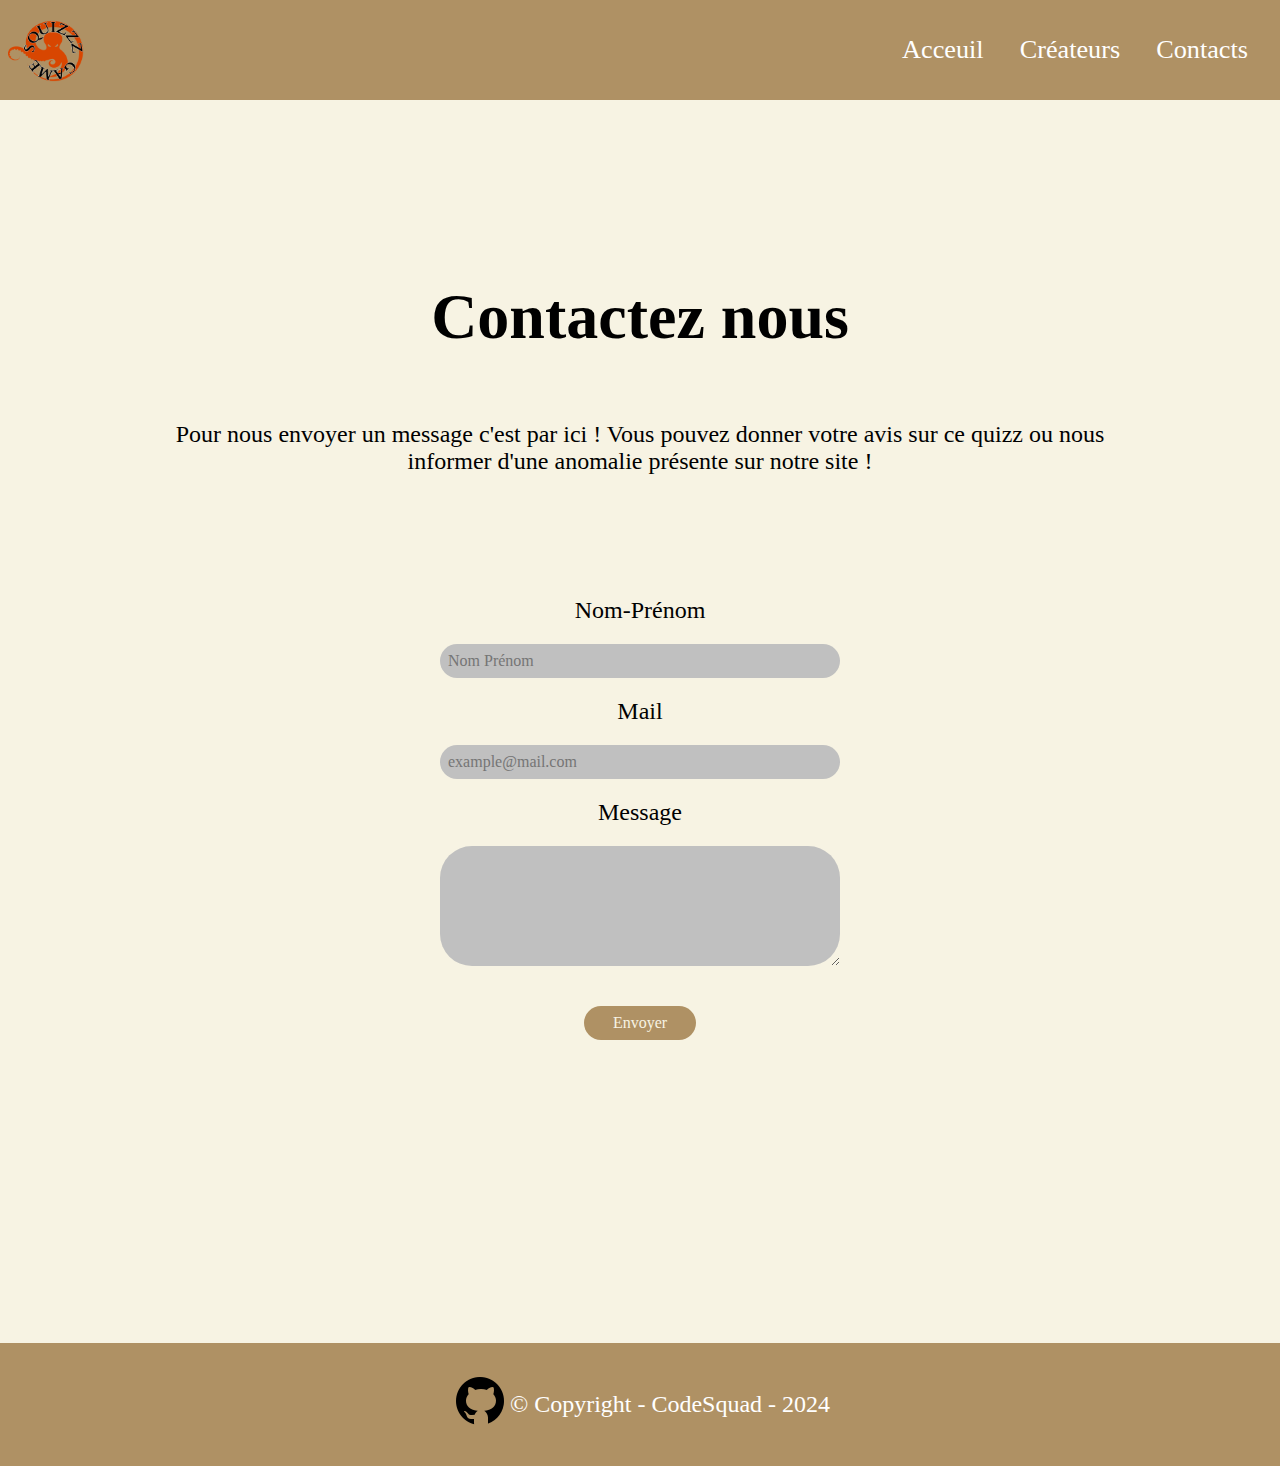
==== contact.html @ 518974f6 "Ajout de la page html contact + ajout partie css dans le fichier style.css + ajout lien dans index.h" ====
<!DOCTYPE html>
<html lang="en">

<head>
    <meta charset="UTF-8">
    <meta name="viewport" content="width=device-width, initial-scale=1.0">
    <title>Contact</title>
    <link rel="stylesheet" href="style.css">
</head>

<body>

    <div class="page-container">
        <header>
            <nav id="nav">
                <img src="assets/SQlogo.png" alt="squizzz game logo" class="logo" />
                <ul>
                    <li><a href="index.html">Acceuil</a></li>
                    <li><a href="#Createurs">Créateurs</a></li>
                    <li><a href="contact.html">Contacts</a></li>
                </ul>
                <div id="icons"></div>
            </nav>
        </header>

        <main>
            <section id="formulaire_Contact">
                <h1>Contactez nous</h1>

                <p>Pour nous envoyer un message c'est par ici ! Vous pouvez donner votre avis sur ce quizz ou nous
                    informer
                    d'une anomalie présente sur notre site ! </p>
                <form>
                    <label for="nom">Nom-Prénom </label>
                    <input class="input_form" type="text" id="nom_prenom" placeholder="Nom Prénom" />

                    <label for="adresseMail">Mail </label>
                    <input class="input_form" type="text" id="adresseMail" placeholder="example@mail.com" />

                    <label for="message">Message </label>
                    <textarea class="input_form" type="text" id="message" style="height: 120px"></textarea>

                    <input class="input_form" id="submit_button" type="submit" value="Envoyer" />
                </form>
            </section>

        </main>

        <footer>
            <a target="blank" href="https://github.com/WildCodeSchool-2024-02/JS-RemoteFR-P1-CodeSquad"><img
                    src="assets/github.png" alt="logo github" /></a>
            <p>© Copyright - CodeSquad - 2024</p>
        </footer>

    </div>

    <script src="script.js"></script>
</body>

</html>
---- style.css ----
@import url("https://fonts.googleapis.com/css2?family=Fraunces:ital,opsz,wght@0,9..144,100..900;1,9..144,100..900&family=Irish+Grover&family=Montserrat:ital,wght@0,100..900;1,100..900&family=Source+Sans+3:ital,wght@0,200..900;1,200..900&display=swap");

* {
  box-sizing: border-box;
  font-family: Irish Grover;
}

body {
  margin: 0;
  background-color: #f7f3e3;
}

.page-container {
  display: flex;
  flex-direction: column;
  min-height: 100vh;
  justify-content: space-between;
}

header {
  min-height: 10vh;
}

header,
.gamePart,
footer {
  background-color: #af9164;
}

/* style du header */

.logo {
  width: auto;
  height: 100px;
  padding: 0.5rem;
}

/* Burger Menu */

#icons {
  cursor: pointer;
  display: none;
}

/* style nav basic  */
nav {
  display: flex;
  flex-direction: row;
  justify-content: space-between;
  align-items: center;
  width: 100%;
}

nav>ul>li {
  padding: 0rem 2rem 0rem 0rem;
  display: inline-block;
}

a:hover {
  color: #d65804;
}

a {
  font-size: calc(1rem + 0.8vw);
  color: white;
  text-decoration: none;
}

/* Style du main */

main {
  padding: 1rem 2rem 4rem 2rem;
}

h1 {
  font-size: 4rem;
}

.description {
  display: flex;
  flex-direction: column;
  align-items: center;
  justify-content: center;
  text-align: center;
}

.description>p {
  padding: 0rem 1rem 2rem 1rem;
  font-size: 1.5rem;
  max-width: 60ch;
}

h2 {
  color: white;
  text-align: center;
  padding-bottom: 2rem;
  font-size: 2rem;
}

.gamePart {
  display: flex;
  flex-direction: column;
  justify-content: center;
  padding: 2rem;
  margin: auto;
  border-radius: 30px;
  text-align: center;
  max-width: 50%;
}

.button-container {
  display: grid;
  grid-template-columns: 0.7fr;
  grid-template-rows: 2fr;
  justify-content: center;
}

.button {
  display: flex;
  flex-direction: column;
  justify-content: center;
  padding: 1rem 2rem 1rem 2rem;
  margin-bottom: 1rem;
  background-color: #d9d9d9;
  color: black;
  border: none;
  border-radius: 15px;
  font-size: 1.5rem;
}

.button:hover {
  color: #d65804;
}

/* style pour le footer */

footer {
  min-height: 10vh;
  display: flex;
  flex-direction: row;
  align-items: center;
  justify-content: center;
  padding: 1.5rem;
  color: white;
  margin-top: auto;
}

/* Responsive Part */

@media screen and (max-width: 925px) {
  .gamePart {
    max-width: 80%;
  }
}

@media screen and (max-width: 550px) {
  .gamePart {
    max-width: 85%;
  }

  .button {
    width: 100%;
    font-size: 20px;
  }

  nav {
    display: flex;
    flex-direction: row;
  }

  footer {
    display: flex;
    flex-direction: column;
  }

  /* responsive pour le buger  */
  #icons {
    display: block;
    width: 60px;
    font-size: 30px;
  }

  #icons:before {
    content: "\2630";
  }

  .active #icons:before {
    content: "\2715";
  }

  nav ul {
    position: fixed;
    left: -100%;
    top: 8%;
    background: #d9d9d9;
    width: 100%;
    text-align: center;
    transition: 0.25s;
  }

  nav li {
    padding: 3px 0;
  }

  nav li a:hover {
    color: #d65804;
  }

  nav.active ul {
    left: 0;
    position: absolute;
  }
}

/************** Page Contact ***********************/

/*Main*/
#formulaire_Contact {
  display: flex;
  flex-direction: column;
  align-items: center;
  text-align: center;
  margin: 10%;
}

form {
  margin: 10%;
  display: flex;
  flex-direction: column;
  align-items: center;
}

p {
  font-size: 1.5rem;
}

.input_form {
  margin: 5%;
  border: none;
}

form>input,
form>textarea {
  width: 25rem;
  background-color: silver;
  color: #d65804;
  border-radius: 2em;
  padding: 2%;
  font-size: 1rem;
}

form>label {
  font-size: 1.5rem;
}

#submit_button {
  width: 7rem;
  background-color: #AF9164;
  color: #F7F3E3;
}


/******Contact Responsive pour telephone*****************/

@media screen and (width <=380px) {

  .input_form {
    width: 20rem;
  }

  #submit_button {
    width: 10rem;
    font-size: 1.2rem;
  }
}

/*************Fin Page contact***************************/
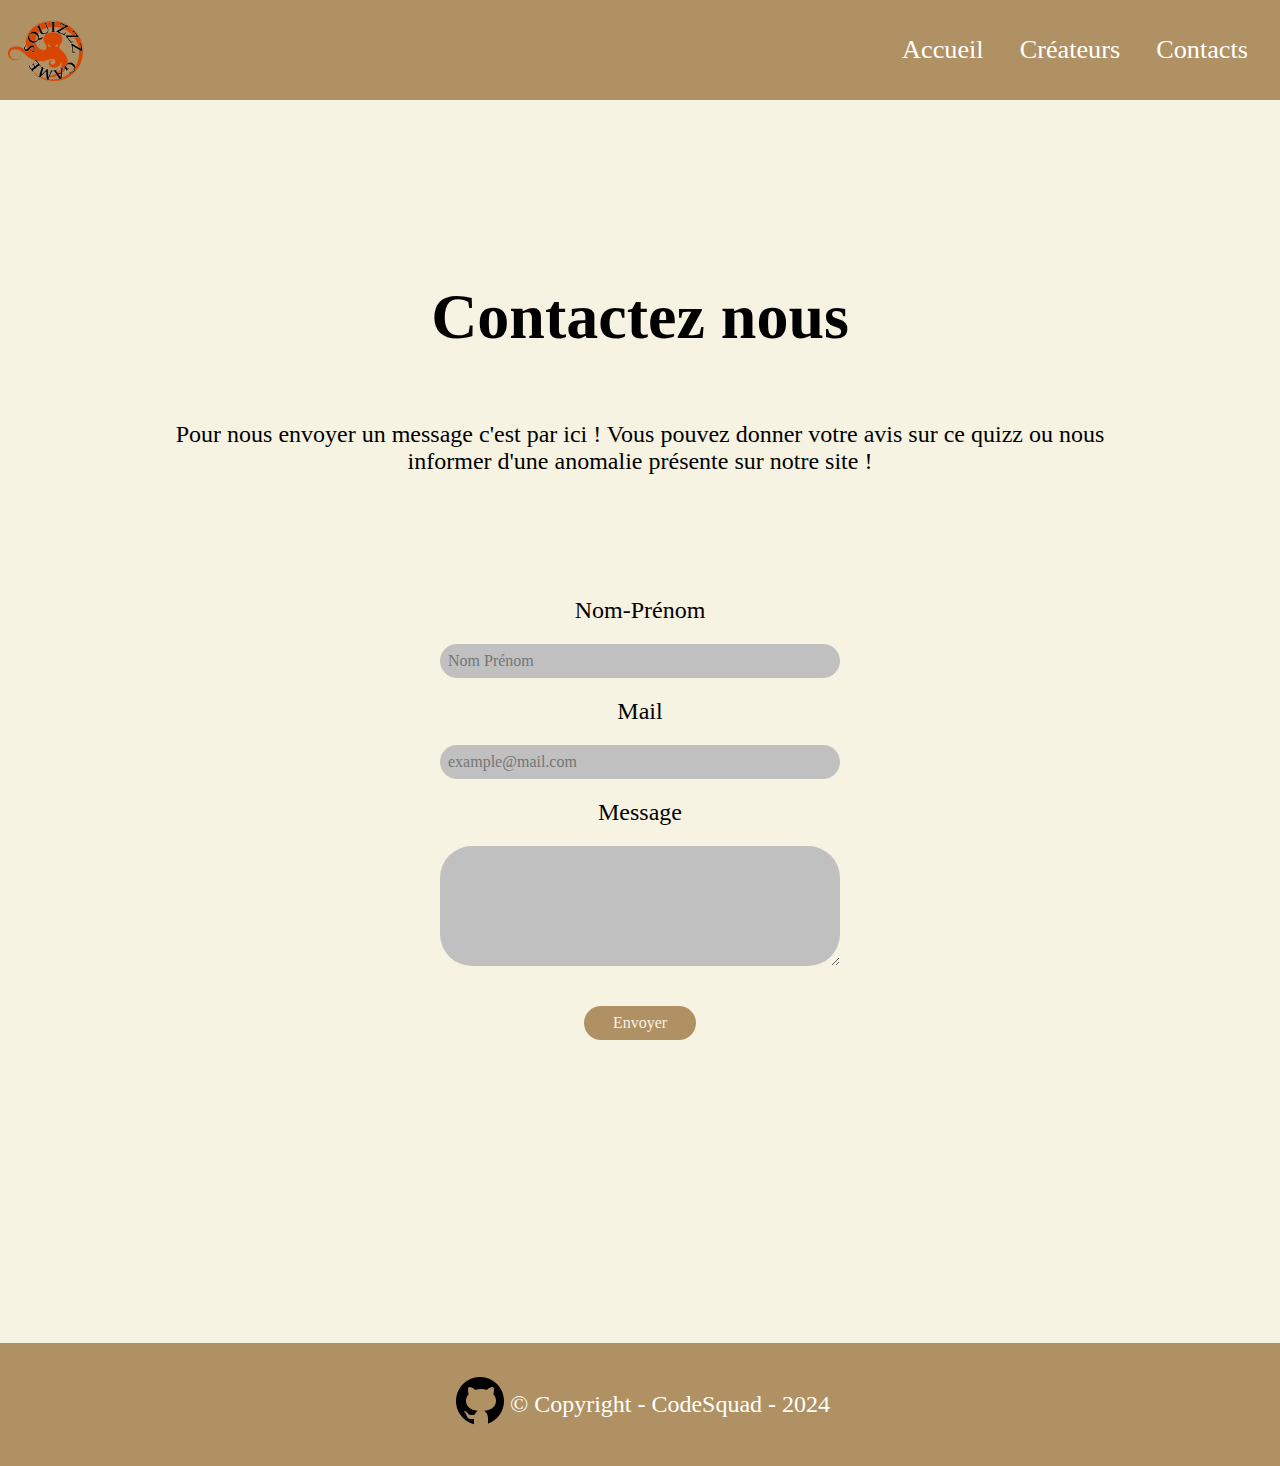
==== commit 3d8f5610: "page créateur plus ajout css plus modification index" ====
--- a/contact.html
+++ b/contact.html
@@ -15,8 +15,8 @@
             <nav id="nav">
                 <img src="assets/SQlogo.png" alt="squizzz game logo" class="logo" />
                 <ul>
-                    <li><a href="index.html">Acceuil</a></li>
-                    <li><a href="#Createurs">Créateurs</a></li>
+                    <li><a href="index.html">Accueil</a></li>
+                    <li><a href="createur.html">Créateurs</a></li>
                     <li><a href="contact.html">Contacts</a></li>
                 </ul>
                 <div id="icons"></div>
@@ -31,14 +31,14 @@
                     informer
                     d'une anomalie présente sur notre site ! </p>
                 <form>
-                    <label for="nom">Nom-Prénom </label>
+                    <label for="name">Nom-Prénom </label>
                     <input class="input_form" type="text" id="nom_prenom" placeholder="Nom Prénom" />
 
                     <label for="adresseMail">Mail </label>
                     <input class="input_form" type="text" id="adresseMail" placeholder="example@mail.com" />
 
                     <label for="message">Message </label>
-                    <textarea class="input_form" type="text" id="message" style="height: 120px"></textarea>
+                    <textarea class="input_form" id="message" style="height: 120px"></textarea>
 
                     <input class="input_form" id="submit_button" type="submit" value="Envoyer" />
                 </form>
--- a/style.css
+++ b/style.css
@@ -274,4 +274,71 @@
   }
 }
 
-/*************Fin Page contact***************************/+/*************Fin Page contact***************************/
+/* Style page createur */
+
+h3 {
+  color: white;
+  font-size: 3rem ;
+}
+article>p{
+  font-size: 2rem ;
+}
+
+.createur {
+  display: flex;
+  justify-content: space-around;
+  align-items: center;
+  gap: 0.7rem;
+  width: 70%  ;
+  color: white;
+  
+}
+
+.lauryn,
+.antho,
+.hamid,
+.nico {
+  background-color: #af9164;
+  border-radius: 2rem ;
+  text-align: center;
+  padding: 3rem 1rem 1rem 1rem ;
+  height: 50rem ;
+  width: 20rem ;
+  align-items: center ;
+  
+}
+
+/* Taille des img */
+
+.lauryn-img {
+  width: 52%;
+  background-color: #d9d9d9;
+  border-radius: 50% ;
+}
+
+.antho-img {
+  width: 52% ;
+  background-color: #d9d9d9;
+  border-radius: 50% ;
+}
+
+.hamid-img {
+  width: 50%;
+  background-color: #d9d9d9;
+  border-radius: 50% ;
+  padding: 0.5rem;
+}
+.nico-img {
+  width: 52% ;
+  background-color: #d9d9d9;
+  border-radius: 50% ;
+}
+/* partie responsive créateur */
+@media screen and (max-width: 768px) {
+  .createur {
+    display: flex;
+    flex-direction: column ;
+    align-items: center;
+}
+ }